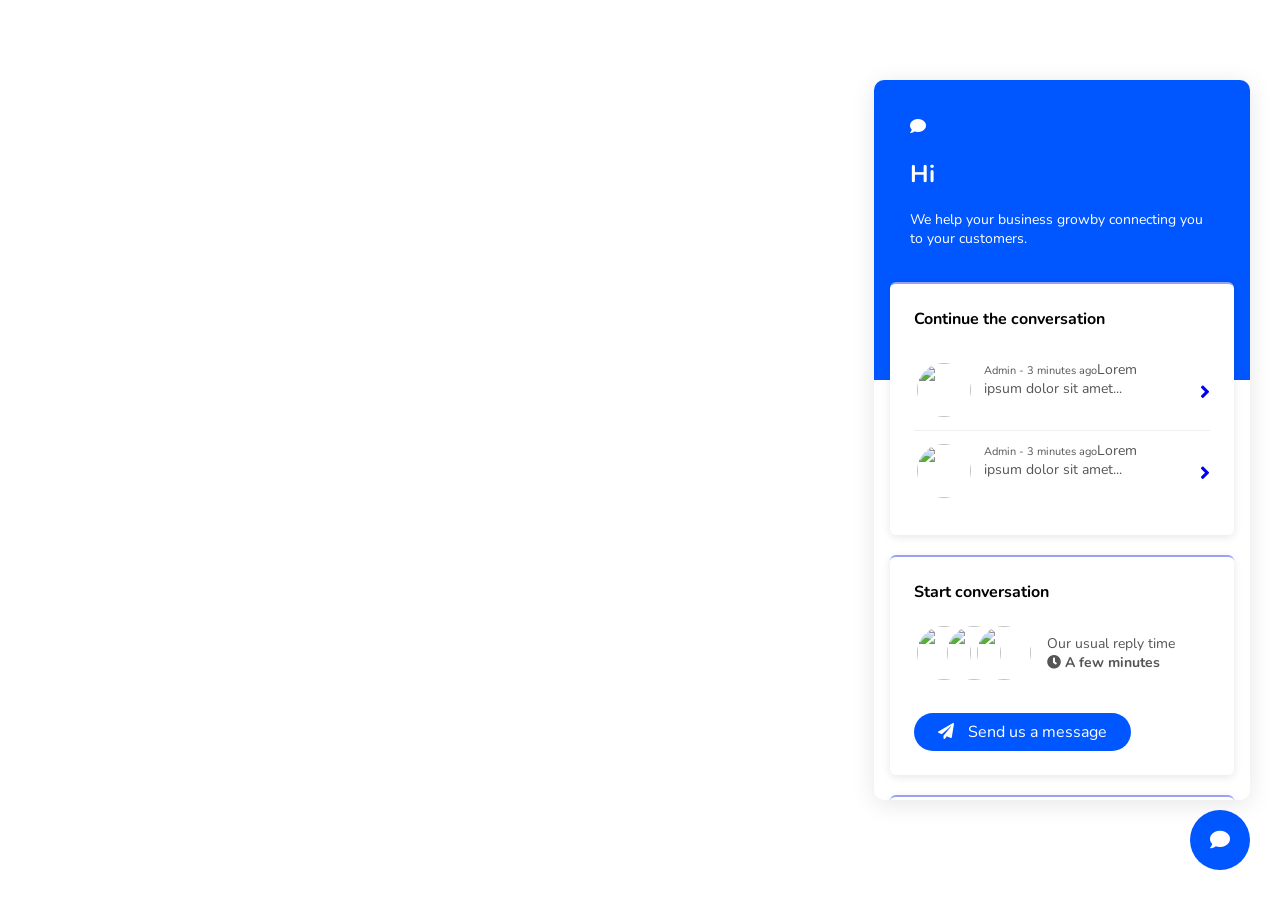
==== chatbot.html @ 060e581b "updates" ====
<!DOCTYPE html>
<html lang="en">
<head>
    <meta charset="UTF-8">
    <meta http-equiv="X-UA-Compatible" content="IE=edge">
    <meta name="viewport" content="width=device-width, initial-scale=1.0">
    <title>Chatbot</title>

    <link rel="stylesheet" href="css/fontawesome-all.css">
    <link rel="preconnect" href="https://fonts.googleapis.com">
    <link rel="preconnect" href="https://fonts.gstatic.com" crossorigin>
    <link href="https://fonts.googleapis.com/css2?family=Nunito:wght@400;700&display=swap" rel="stylesheet">
    <link rel="stylesheet" type="text/css" href="css/chatbot.css">
</head>
<body>
    
    <div class="chatbot-wrapper">
        <div class="chatbot-toggle"><i class="fa fa-comment"></i></div>
    
        <div class="chatbot-body">
            <div class="chatbot-ct">
                <div class="section chatbot-head">
                    <div class="logo"><i class="fa fa-comment"></i></div>
                    <h2>Hi</h2>
                    <p>We help your business growby connecting you to your customers.</p>
                </div>
                <div class="section chatbot-card">
                    <h3>Continue the conversation</h3>
                    <a href="#messager" class="section conv-info pop-link">
                        <div class="pic">
                            <img src="https://img.freepik.com/free-photo/young-beautiful-woman-pink-warm-sweater-natural-look-smiling-portrait-isolated-long-hair_285396-896.jpg" alt="">
                        </div>
                        <p><span>Admin - 3 minutes ago</span>Lorem ipsum dolor sit amet...</p>
                        <i class="fa fa-angle-right"></i>
                    </a>
                    <a href="#messager" class="section conv-info pop-link">
                        <div class="pic">
                            <img src="https://img.freepik.com/free-photo/young-beautiful-woman-pink-warm-sweater-natural-look-smiling-portrait-isolated-long-hair_285396-896.jpg" alt="">
                        </div>
                        <p><span>Admin - 3 minutes ago</span>Lorem ipsum dolor sit amet...</p>
                        <i class="fa fa-angle-right"></i>
                    </a>
                </div>
                <div class="section chatbot-card">
                    <h3>Start conversation</h3>
                    <div class="section conv-info">
                        <div class="img-group">
                            <div class="pic">
                                <img src="https://img.freepik.com/free-photo/young-beautiful-woman-pink-warm-sweater-natural-look-smiling-portrait-isolated-long-hair_285396-896.jpg" alt="">
                            </div>
                            <div class="pic">
                                <img src="https://img.freepik.com/free-photo/young-beautiful-woman-pink-warm-sweater-natural-look-smiling-portrait-isolated-long-hair_285396-896.jpg" alt="">
                            </div>
                            <div class="pic">
                                <img src="https://img.freepik.com/free-photo/young-beautiful-woman-pink-warm-sweater-natural-look-smiling-portrait-isolated-long-hair_285396-896.jpg" alt="">
                            </div>
                        </div>
                        <p>Our usual reply time <br> <i class="fa fa-clock"></i> <strong>A few minutes</strong></p>
                    </div>
                    <a href="#messager" class="chatbot-btn btn-primary pop-link"><i class="fa fa-paper-plane"></i> Send us a message</a>
                </div>
                <div class="section chatbot-card">
                    <h3>Start another conversation</h3>
                    <div class="section conv-info">
                        <div class="img-group">
                            <div class="pic">
                                <img src="https://img.freepik.com/free-photo/young-beautiful-woman-pink-warm-sweater-natural-look-smiling-portrait-isolated-long-hair_285396-896.jpg" alt="">
                            </div>
                            <div class="pic">
                                <img src="https://img.freepik.com/free-photo/young-beautiful-woman-pink-warm-sweater-natural-look-smiling-portrait-isolated-long-hair_285396-896.jpg" alt="">
                            </div>
                            <div class="pic">
                                <img src="https://img.freepik.com/free-photo/young-beautiful-woman-pink-warm-sweater-natural-look-smiling-portrait-isolated-long-hair_285396-896.jpg" alt="">
                            </div>
                        </div>
                        <p>Our usual reply time <br> <i class="fa fa-clock"></i> <strong>A few minutes</strong></p>
                    </div>
                    <a href="#messager" class="chatbot-btn btn-secondary pop-link"><i class="fa fa-paper-plane"></i> Send us a message</a>
                </div>
                <div class="section chatbot-card">
                    <h3>Search for help</h3>
                    <a href="#searcher" class="toggle-search pop-link">
                        <i class="fa fa-search"></i> Search articles...
                    </a>
    
                    <h5>Suggested articles</h5>
                    <ul class="list">
                        <li><a href="#">A/B test different message variations <i class="fa fa-angle-right"></i></a></li>
                        <li><a href="#">Custom Bots Explained <i class="fa fa-angle-right"></i></a></li>
                        <li><a href="#">Design Your Product Tour <i class="fa fa-angle-right"></i></a></li>
                        <li><a href="#">A/B test different message variations <i class="fa fa-angle-right"></i></a></li>
                        <li><a href="#">Custom Bots Explained <i class="fa fa-angle-right"></i></a></li>
                        <li><a href="#">Design Your Product Tour <i class="fa fa-angle-right"></i></a></li>
                    </ul>
                    
                </div>
            </div>
            

            <div id="messager" class="chatbot-popup">
                <div class="chatbot-popup-head">
                    <div class="btn-back"><i class="fa fa-angle-left"></i></div>
                    <div class="avatar">
                        <div class="pic"><img src="https://img.freepik.com/free-photo/young-beautiful-woman-pink-warm-sweater-natural-look-smiling-portrait-isolated-long-hair_285396-896.jpg" alt=""></div>
                        <span>Admin</span>
                    </div>
                </div>
                <div class="messager-body">
                    <div class="message-box">
                        <ul class="message">
                            <li class="sender">
                                <div class="dialog-box">
                                    <p>Lorem ipsum dolor sit amet Lorem ipsum dolor sit amet</p>
                                </div>
                                <span>4 minutes ago</span>
                            </li>
                            <li class="receiver">
                                <div class="dialog-box">
                                    <p>Consectetur adipiscing elit</p>
                                </div>
                                <span>1 minutes ago</span>
                            </li>
                            <li class="sender">
                                <div class="dialog-box">
                                    <p>Lorem ipsum</p>
                                </div>
                                <span>4 minutes ago</span>
                            </li>
                            <li class="receiver">
                                <div class="dialog-box">
                                    <p>Consectetur</p>
                                </div>
                                <span>1 minutes ago</span>
                            </li>
                            <li class="sender">
                                <div class="dialog-box">
                                    <p>Lorem ipsum dolor sit amet Lorem ipsum dolor sit amet</p>
                                </div>
                                <span>4 minutes ago</span>
                            </li>
                            <li class="receiver">
                                <div class="dialog-box">
                                    <p>Consectetur adipiscing elit</p>
                                </div>
                                <span>1 minutes ago</span>
                            </li>
                            <li class="sender">
                                <div class="dialog-box">
                                    <p>Lorem ipsum dolor sit amet Lorem ipsum dolor sit amet</p>
                                </div>
                                <span>4 minutes ago</span>
                            </li>
                            <li class="receiver">
                                <div class="dialog-box">
                                    <p>Consectetur adipiscing elit</p>
                                </div>
                                <span>1 minutes ago</span>
                            </li>
                            <li class="sender">
                                <div class="dialog-box">
                                    <p>Lorem ipsum dolor sit amet Lorem ipsum dolor sit amet</p>
                                </div>
                                <span>4 minutes ago</span>
                            </li>
                        </ul>
                    </div>
                    <form action="" class="input-message">
                        <input type="text" placeholder="Send a message...">
                        <div class="inp-file">
                            <i class="fa fa-paperclip"></i>
                            <input type="file" name="" id="">
                        </div>
                        <button><i class="fa fa-paper-plane"></i></button>
                    </form>
                </div>
            </div>

            <div id="searcher" class="chatbot-popup">
                <div class="chatbot-popup-head">
                    <div class="btn-back"><i class="fa fa-angle-left"></i></div>
                    <form action="" class="chatbot-search-form">
                        <input type="text" placeholder="Search articles...">
                        <button><i class="fa fa-search"></i></button>
                    </form>
                </div>
                <div class="section">
                    <h5>Browse Collection</h5>
                    <ul class="article-list">
                        <li>
                            <h3><a href="#">Lorem Ipsum Dolor Sit Amet <i class="fa fa-angle-right"></i></a></h3>
                            <p>Phasellus aliquam eu purus quis finibus. Pellentesque habitant morbi tristique senectus</p>
                        </li>
                        <li>
                            <h3><a href="#">Lorem Ipsum Dolor Sit Amet <i class="fa fa-angle-right"></i></a></h3>
                            <p>Phasellus aliquam eu purus quis finibus. Pellentesque habitant morbi tristique senectus</p>
                        </li>
                        <li>
                            <h3><a href="#">Lorem Ipsum Dolor Sit Amet <i class="fa fa-angle-right"></i></a></h3>
                            <p>Phasellus aliquam eu purus quis finibus. Pellentesque habitant morbi tristique senectus</p>
                        </li>
                        <li>
                            <h3><a href="#">Lorem Ipsum Dolor Sit Amet <i class="fa fa-angle-right"></i></a></h3>
                            <p>Phasellus aliquam eu purus quis finibus. Pellentesque habitant morbi tristique senectus</p>
                        </li>
                        <li>
                            <h3><a href="#">Lorem Ipsum Dolor Sit Amet <i class="fa fa-angle-right"></i></a></h3>
                            <p>Phasellus aliquam eu purus quis finibus. Pellentesque habitant morbi tristique senectus</p>
                        </li>
                        <li>
                            <h3><a href="#">Lorem Ipsum Dolor Sit Amet <i class="fa fa-angle-right"></i></a></h3>
                            <p>Phasellus aliquam eu purus quis finibus. Pellentesque habitant morbi tristique senectus</p>
                        </li>
                        <li>
                            <h3><a href="#">Lorem Ipsum Dolor Sit Amet <i class="fa fa-angle-right"></i></a></h3>
                            <p>Phasellus aliquam eu purus quis finibus. Pellentesque habitant morbi tristique senectus</p>
                        </li>
                        <li>
                            <h3><a href="#">Lorem Ipsum Dolor Sit Amet <i class="fa fa-angle-right"></i></a></h3>
                            <p>Phasellus aliquam eu purus quis finibus. Pellentesque habitant morbi tristique senectus</p>
                        </li>
                        <li>
                            <h3><a href="#">Lorem Ipsum Dolor Sit Amet <i class="fa fa-angle-right"></i></a></h3>
                            <p>Phasellus aliquam eu purus quis finibus. Pellentesque habitant morbi tristique senectus</p>
                        </li>
                        <li>
                            <h3><a href="#">Lorem Ipsum Dolor Sit Amet <i class="fa fa-angle-right"></i></a></h3>
                            <p>Phasellus aliquam eu purus quis finibus. Pellentesque habitant morbi tristique senectus</p>
                        </li>
                        <li>
                            <h3><a href="#">Lorem Ipsum Dolor Sit Amet <i class="fa fa-angle-right"></i></a></h3>
                            <p>Phasellus aliquam eu purus quis finibus. Pellentesque habitant morbi tristique senectus</p>
                        </li>
                        <li>
                            <h3><a href="#">Lorem Ipsum Dolor Sit Amet <i class="fa fa-angle-right"></i></a></h3>
                            <p>Phasellus aliquam eu purus quis finibus. Pellentesque habitant morbi tristique senectus</p>
                        </li>
                    </ul>
                </div>
            </div>
        </div>
    </div>

    <script src="js/jquery-1.11.0.min.js"></script>
    <script src="js/chatbot.js"></script>
</body>
</html>
---- css/chatbot.css ----
*{
    font-family: 'Nunito', sans-serif;
    box-sizing: border-box;
    -moz-box-sizing: border-box;
    -webkit-box-sizing: border-box;
}
h1,h2,h3,h4,h5,h6,
p,ul,li{
    width: 100%;
    float: left;
}
a{
    text-decoration: none;
}
input:focus{
    outline: none;
}
.chatbot-wrapper{
    position: fixed;
    right: 30px;
    bottom: 30px;
    width: 100%;
    max-width: 376px;
}
.chatbot-toggle{
    width: 60px;
    height: 60px;
    float: right;
    text-align: center;
    color: #fff;
    font-size: 20px;
    padding-top: 17px;
    background: #0057ff;
    border-radius: 50%;
    -moz-border-radius: 50%;
    -webkit-border-radius: 50%;
}

.chatbot-body{
    width: 100%;
    height: 100vh;
    height: 720px;
    overflow: hidden;
    position: absolute;
    bottom: 70px;
    left: 0;
    background: #fff;
    border-radius: 10px;
    -moz-border-radius: 10px;
    -webkit-border-radius: 10px;
    box-shadow: 0 4px 24px rgba(0,0,0,0.1);
    transition: all ease-out 0.3s;
    -moz-transition: all ease-out 0.3s;
    -webkit-transition: all ease-out 0.3s;
}
.chatbot-body::before{
    content: "";
    width: 100%;
    height: 300px;
    position: absolute;
    top: 0;
    left: 0;
    background: #0057ff;
}
.chatbot-body h2{
    font-size: 24px;
}
.chatbot-body p{
    font-size: 14px;
    color: #555;
}
.chatbot-ct{
    position: absolute;
    top: 0;
    left: 0;
    width: 100%;
    height: 100%;
    overflow-y: auto;
    padding: 16px;
    transition: all ease-out 0.3s;
    -moz-transition: all ease-out 0.3s;
    -webkit-transition: all ease-out 0.3s;
}
.section{
    width: 100%;
    float: left;
    position: relative;
    z-index: 2;
}

.chatbot-head{
    padding: 20px;
    color: #fff;
    transition: all ease-out 0.3s;
    -moz-transition: all ease-out 0.3s;
    -webkit-transition: all ease-out 0.3s;
}
.chatbot-head p{
    color: #fff;
    margin-top: 0;
}
.chatbot-card{
    background: #fff;
    padding: 24px;
    border-radius: 6px;
    margin-bottom: 20px;
    -moz-border-radius: 6px;
    -webkit-border-radius: 6px;
    border-top: 2px solid rgba(48, 71, 236, 0.5);
    box-shadow: 0 2px 8px rgba(0,0,0,0.1);
    -moz-box-shadow: 0 2px 8px rgba(0,0,0,0.1);
    -webkit-box-shadow: 0 2px 8px rgba(0,0,0,0.1);
}
.chatbot-card h3{
    margin: 0 0 10px;
    font-size: 16px;
    margin-bottom: 20px;
}
.img-group{
    width: 45%;
    float: left;
    margin-bottom: 30px;
}
.chatbot-card .img-group .pic{
    margin-right: 0;
}
.chatbot-card .pic{
    width: 60px;
    height: 60px;
    float: left;
    margin-left: -30px;
    margin-right: 10px;
    border: 3px solid #fff;
    overflow: hidden;
    border-radius: 50%;
    -moz-border-radius: 50%;
    -webkit-border-radius: 50%;
}
.chatbot-card .pic img{
    width: 100%;
    height: 100%;
    object-fit: cover;
}
.chatbot-card .pic:first-child{
    margin-left: 0;
}
.chatbot-card .section.conv-info p{
    margin: 11px 0;
    width: 55%;
}
.chatbot-card a.section.conv-info{
    border-bottom: 1px solid #efefef;
    padding: 10px 0;
    position: relative;
}
.chatbot-card a.section.conv-info:first-child{
    padding-top: 0;
}
.chatbot-card a.section.conv-info:last-child{
    border-bottom: none;
}
.chatbot-card a.section.conv-info i{
    position: absolute;
    right: 0;
    top: calc(50% - 8px);
    font-size: 20px;
}
.chatbot-card a.section.conv-info p{
    margin: 0;
}
.chatbot-card a.section.conv-info p span{
    font-size: 11px;
    
}

.chatbot-btn{
    padding: 8px 24px;
    color: #fff;
    border-radius: 30px;
    -moz-border-radius: 30px;
    -webkit-border-radius: 30px;
    display: inline-block;
    transition: all ease-out 0.3s;
    -moz-transition: all ease-out 0.3s;
    -webkit-transition: all ease-out 0.3s;
}
.chatbot-btn i{
    margin-right: 10px;
}
.chatbot-btn.btn-primary{
    background: #0057ff;
}
.chatbot-btn.btn-primary:hover{
    background: rgba(95,112,240,1);
}
.chatbot-btn.btn-secondary{
    border: 2px solid #0057ff;
    background: #fff;
    color: #0057ff;
}
.chatbot-btn.btn-secondary:hover{
    background: rgba(95,112,240,0.12);
}

.toggle-search{
    padding: 11px 24px 9px;
    border: 1px solid #dedede;
    width: 100%;
    float: left;
    margin-bottom: 20px;
    font-size: 14px;
    border-radius: 24px;
    -moz-border-radius: 24px;
    -webkit-border-radius: 24px;
    color: #777;
    transition: all ease-out 0.3s;
    -moz-transition: all ease-out 0.3s;
    -webkit-transition: all ease-out 0.3s;
}
.toggle-search i{
    margin-right: 10px;
}
.toggle-search:hover{
    border-color: #0057ff;
}
.toggle-search:hover i{
    color: #0057ff;
}
ul{
    padding-left: 0;
    margin: 0;
}
li{
    list-style: none;
}
.chatbot-card li{
    position: relative;
    width: 100%;
    float: left;
    padding: 10px 0;
    font-size: 14px;
}
.chatbot-card li i{
    position: absolute;
    right: 0;
    top: 13px;
    color: #777;
}
.chatbot-card li a{
    color: #333;
    transition: all ease-out 0.3s;
    -moz-transition: all ease-out 0.3s;
    -webkit-transition: all ease-out 0.3s;
}
.chatbot-card li a:hover{
    color: #0057ff;
}
.chatbot-card h5{
    margin-bottom: 10px;
    margin-top: 0;
}

.chatbot-popup{
    background: #fff;
    width: 100%;
    height: 100%;
    z-index: 3;
    position: absolute;
    bottom: 0;
    left: 100px;
    opacity: 0;
    pointer-events: none;
    transition: all ease-out 0.3s;
    -moz-transition: all ease-out 0.3s;
    -webkit-transition: all ease-out 0.3s;
}
.chatbot-popup.show{
    left: 0;
    opacity: 1;
    pointer-events: auto;
}
.chatbot-popup-head{
    width: 100%;
    height: 60px;
    float: left;
    background: #0057ff;
}
.chatbot-popup-head .btn-back{
    width: 60px;
    height: 60px;
    float: left;
    color: #333;
    font-size: 18px;
    text-align: center;
    padding-top: 18px;
}
.chatbot-popup-head .btn-back:hover{
    cursor: pointer;
}
#messager .chatbot-popup-head .btn-back{
    color: #fff;
}
.chatbot-popup-head .avatar{
    width: calc(100% - 60px);
    float: left;
    padding: 10px 10px 10px 0;
}
.avatar .pic{
    width: 40px;
    height: 40px;
    overflow: hidden;
    float: left;
    border-radius: 50%;
    -moz-border-radius: 50%;
    -webkit-border-radius: 50%;
}
.avatar .pic img{
    width: 100%;
    height: 100%;
    object-fit: cover;
}
.avatar span{
    display: inline-block;
    padding: 10px;
    font-size: 16px;
    color: #fff;
    font-weight: 700;
}
.messager-body{
    width: 100%;
    float: left;
    overflow: hidden;
    position: relative;
    height: calc(100% - 60px);
}
.messager-body form.input-message{
    width: 100%;
    height: 60px;
    position: absolute;
    bottom: 0;
    left: 0;
    border-top: 1px solid #dedede;
}
.messager-body form.input-message input[type="text"]{
    width: 100%;
    height: 60px;
    float: left;
    border: none;
    padding: 16px;
}
.messager-body form.input-message .inp-file{
    width: 40px;
    height: 40px;
    position: absolute;
    right: 66px;
    top: 10px;
    padding-top: 9px;
    text-align: center;
    color: #777;
    transition: all ease-out 0.3s;
    -moz-transition: all ease-out 0.3s;
    -webkit-transition: all ease-out 0.3s;
}
.messager-body form.input-message .inp-file i{
    font-size: 18px;
}
.messager-body form.input-message .inp-file input{
    opacity: 0;
    position: absolute;
    top: 0;
    left: 0;
    width: 100%;
    height: 100%;
    z-index: 2;
}
.messager-body form.input-message .inp-file:hover{
    color: #0057ff;
}
.messager-body form.input-message .inp-file input:hover{
    cursor: pointer;
}
.messager-body form.input-message button{
    width: 40px;
    height: 40px;
    border: none;
    background: #dedede;
    position: absolute;
    top: 10px;
    right: 16px;
    border-radius: 50%;
    -moz-border-radius: 50%;
    -webkit-border-radius: 50%;
    color: #fff;
    background: #0057ff;
}
.chatbot-wrapper.popup-active .chatbot-ct{
    left: -30px;
    overflow-y: hidden;
}

.message-box{
    width: 100%;
    height: calc(100% - 60px);
    float: left;
    overflow-x: hidden;
    overflow-y: auto;
    padding: 16px;
    position: relative;
}
ul.message{
    position: absolute;
    bottom: 0;
    left: 0;
    padding: 16px;
    max-height: 100%;
    overflow-y: auto;
}
ul.message li{
    width: 100%;
    float: left;
    margin-bottom: 16px;
}
ul.message li .dialog-box{
    max-width: 75%;
    padding: 10px 20px;
}
ul.message li .dialog-box p{
    margin: 0;
}
ul.message li span{
    width: 100%;
    float: left;
    font-size: 12px;
    color: #777;
    padding-top: 3px;
}
ul.message li.sender .dialog-box{
    float: right;
    background: #0057ff;
    border-radius: 20px 20px 3px 20px;
    -moz-border-radius: 20px 20px 3px 20px;
    -webkit-border-radius: 20px 20px 3px 20px;
}
ul.message li.sender .dialog-box p{
    color: #fff;
}
ul.message li.receiver .dialog-box{
    float: left;
    background: #f4f4f4;
    border-radius: 20px 20px 20px 3px;
}
ul.message li.sender span{
    text-align: right;
}

#searcher .chatbot-popup-head{
    border-bottom: 1px solid #dedede;
    background: #fff;
}
.chatbot-search-form{
    width: calc(100% - 60px);
    float: left;
    position: relative;
}
.chatbot-search-form input{
    width: 100%;
    height: 60px;
    background: none;
    border: none;
    padding-right: 50px;
}
.chatbot-search-form button{
    position: absolute;
    right: 20px;
    top: 19px;
    font-size: 16px;
    border: none;
    background: none;
    color: #777;
}

#searcher .section{
    padding: 0 16px;
    height: calc(100% - 60px);
    overflow-y: auto;
}
#searcher .section h5{
    margin-bottom: 0;
}
#searcher .section h3{
    margin: 0 0 10px;
    font-size: 14px;
    position: relative;
}
#searcher .section h3 a{
    color: #333;
    transition: all ease-out 0.3s;
    -moz-transition: all ease-out 0.3s;
    -webkit-transition: all ease-out 0.3s;
}
#searcher .section h3 a i{
    position: absolute;
    right: 0;
}
#searcher .section h3:hover a{
    color: #0057ff;
}
#searcher .section p{
    margin: 0;
}
#searcher ul{
    margin-left: -16px;
    width: calc(100% + 32px);
}
#searcher li{
    padding: 20px 16px;
    transition: all ease-out 0.3s;
    -moz-transition: all ease-out 0.3s;
    -webkit-transition: all ease-out 0.3s;
}
#searcher li:last-child{
    border-bottom: none;
}
#searcher li:hover{
    background: rgba(48, 71, 236, 0.12);
}
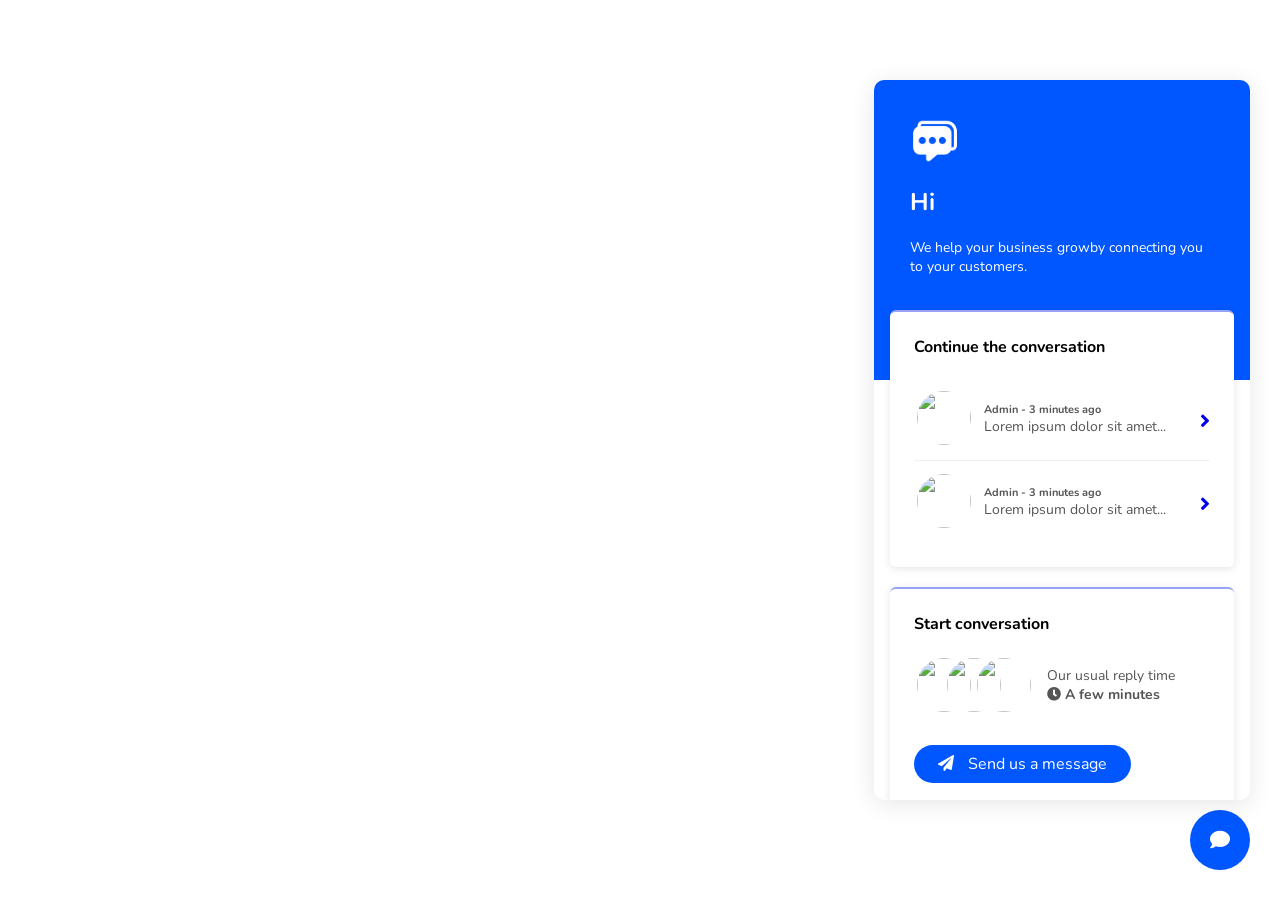
==== commit 847383ef: "updates" ====
--- a/chatbot.html
+++ b/chatbot.html
@@ -20,7 +20,7 @@
         <div class="chatbot-body">
             <div class="chatbot-ct">
                 <div class="section chatbot-head">
-                    <div class="logo"><i class="fa fa-comment"></i></div>
+                    <div class="logo"><img src="images/logo.png" alt=""></div>
                     <h2>Hi</h2>
                     <p>We help your business growby connecting you to your customers.</p>
                 </div>
@@ -35,7 +35,7 @@
                     </a>
                     <a href="#messager" class="section conv-info pop-link">
                         <div class="pic">
-                            <img src="https://img.freepik.com/free-photo/young-beautiful-woman-pink-warm-sweater-natural-look-smiling-portrait-isolated-long-hair_285396-896.jpg" alt="">
+                            <img src="https://img.freepik.com/free-photo/close-up-young-successful-man-smiling-camera-standing-casual-outfit-against-blue-background_1258-66609.jpg?w=2000" alt="">
                         </div>
                         <p><span>Admin - 3 minutes ago</span>Lorem ipsum dolor sit amet...</p>
                         <i class="fa fa-angle-right"></i>
@@ -46,10 +46,10 @@
                     <div class="section conv-info">
                         <div class="img-group">
                             <div class="pic">
-                                <img src="https://img.freepik.com/free-photo/young-beautiful-woman-pink-warm-sweater-natural-look-smiling-portrait-isolated-long-hair_285396-896.jpg" alt="">
-                            </div>
-                            <div class="pic">
-                                <img src="https://img.freepik.com/free-photo/young-beautiful-woman-pink-warm-sweater-natural-look-smiling-portrait-isolated-long-hair_285396-896.jpg" alt="">
+                                <img src="https://t4.ftcdn.net/jpg/02/14/74/61/360_F_214746128_31JkeaP6rU0NzzzdFC4khGkmqc8noe6h.jpg" alt="">
+                            </div>
+                            <div class="pic">
+                                <img src="https://img.freepik.com/free-photo/close-up-young-successful-man-smiling-camera-standing-casual-outfit-against-blue-background_1258-66609.jpg?w=2000" alt="">
                             </div>
                             <div class="pic">
                                 <img src="https://img.freepik.com/free-photo/young-beautiful-woman-pink-warm-sweater-natural-look-smiling-portrait-isolated-long-hair_285396-896.jpg" alt="">
@@ -64,10 +64,10 @@
                     <div class="section conv-info">
                         <div class="img-group">
                             <div class="pic">
-                                <img src="https://img.freepik.com/free-photo/young-beautiful-woman-pink-warm-sweater-natural-look-smiling-portrait-isolated-long-hair_285396-896.jpg" alt="">
-                            </div>
-                            <div class="pic">
-                                <img src="https://img.freepik.com/free-photo/young-beautiful-woman-pink-warm-sweater-natural-look-smiling-portrait-isolated-long-hair_285396-896.jpg" alt="">
+                                <img src="https://t4.ftcdn.net/jpg/02/14/74/61/360_F_214746128_31JkeaP6rU0NzzzdFC4khGkmqc8noe6h.jpg" alt="">
+                            </div>
+                            <div class="pic">
+                                <img src="https://img.freepik.com/free-photo/close-up-young-successful-man-smiling-camera-standing-casual-outfit-against-blue-background_1258-66609.jpg?w=2000" alt="">
                             </div>
                             <div class="pic">
                                 <img src="https://img.freepik.com/free-photo/young-beautiful-woman-pink-warm-sweater-natural-look-smiling-portrait-isolated-long-hair_285396-896.jpg" alt="">
--- a/css/chatbot.css
+++ b/css/chatbot.css
@@ -98,6 +98,16 @@
 .chatbot-head p{
     color: #fff;
     margin-top: 0;
+}
+.logo{
+    width: 50px;
+    height: 50px;
+}
+.logo img{
+    width: 100%;
+    height: 100%;
+    float: left;
+    object-fit: contain;
 }
 .chatbot-card{
     background: #fff;
@@ -167,10 +177,14 @@
 }
 .chatbot-card a.section.conv-info p{
     margin: 0;
+    width: calc(100% - 80px);
+    margin: 14px 0;
 }
 .chatbot-card a.section.conv-info p span{
     font-size: 11px;
-    
+    width: 100%;
+    float: left;
+    font-weight: 700;
 }
 
 .chatbot-btn{
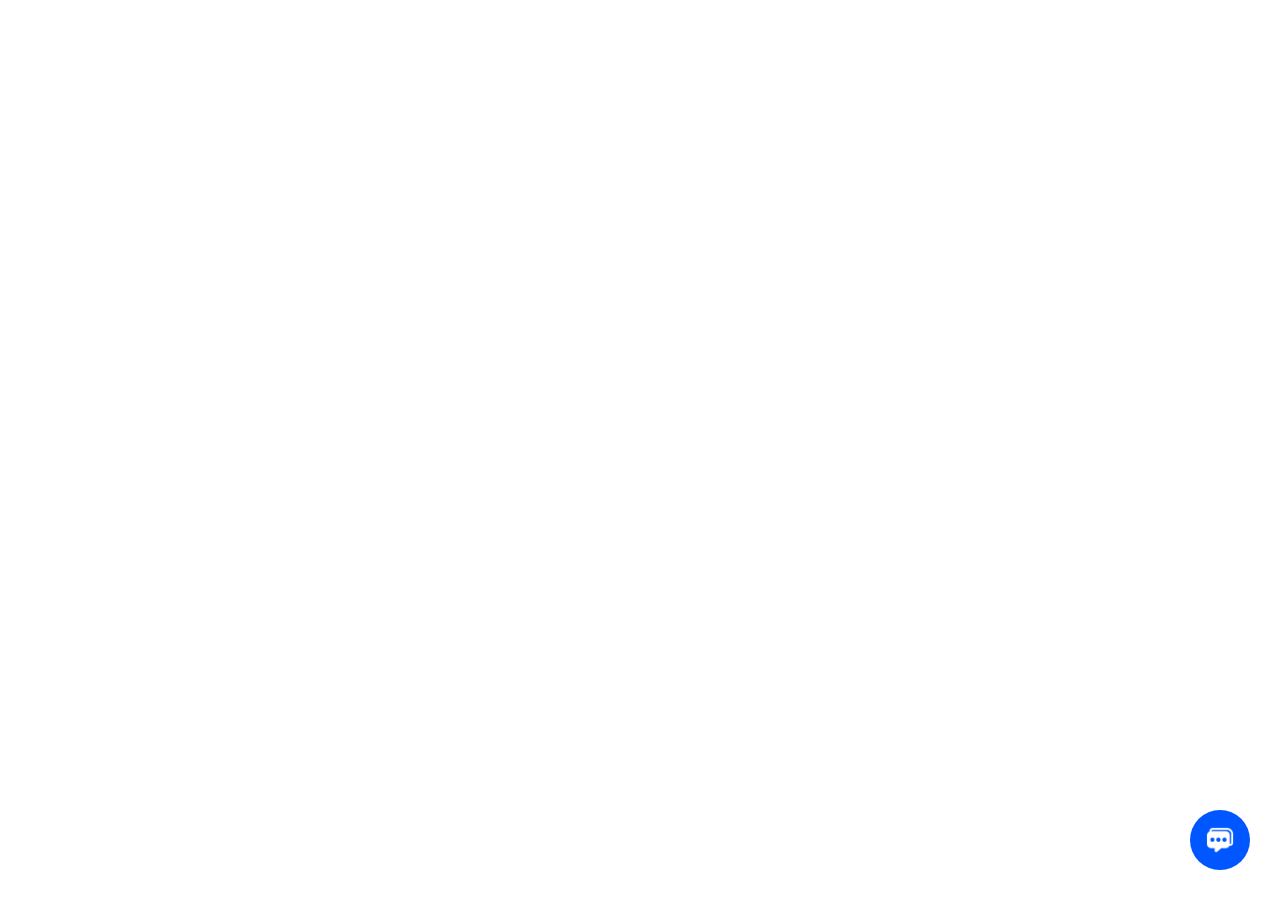
==== commit 03e2c4f8: "updates" ====
--- a/chatbot.html
+++ b/chatbot.html
@@ -15,7 +15,9 @@
 <body>
     
     <div class="chatbot-wrapper">
-        <div class="chatbot-toggle"><i class="fa fa-comment"></i></div>
+        <div class="chatbot-toggle">
+            <span class="fa fa-times"></span>
+        </div>
     
         <div class="chatbot-body">
             <div class="chatbot-ct">
--- a/css/chatbot.css
+++ b/css/chatbot.css
@@ -26,14 +26,45 @@
     width: 60px;
     height: 60px;
     float: right;
-    text-align: center;
-    color: #fff;
-    font-size: 20px;
-    padding-top: 17px;
-    background: #0057ff;
+    background: #0057ff url(../images/logo.png) no-repeat center;
+    background-size: 30px 30px;
     border-radius: 50%;
     -moz-border-radius: 50%;
     -webkit-border-radius: 50%;
+    transition: all ease-out 0.3s;
+    -moz-transition: all ease-out 0.3s;
+    -webkit-transition: all ease-out 0.3s;
+    position: relative;
+    overflow: hidden;
+}
+.chatbot-toggle span{
+    width: 100%;
+    height: 100%;
+    position: absolute;
+    top: 50%;
+    left: 50%;
+    text-align: center;
+    color: #fff;
+    font-size: 20px;
+    padding-top: 19px;
+    background: #0057ff;
+    opacity: 0;
+    transition: all ease-out 0.3s;
+    -moz-transition: all ease-out 0.3s;
+    -webkit-transition: all ease-out 0.3s;
+    transform: translate(-50%,-50%) rotate(180deg);
+    -moz-transform: translate(-50%,-50%) rotate(180deg);
+    -webkit-transform: translate(-50%,-50%) rotate(180deg);
+}
+.chatbot-toggle.active span{
+    opacity: 1;
+    transform: translate(-50%,-50%) rotate(0);
+    -moz-transform: translate(-50%,-50%) rotate(0);
+    -webkit-transform: translate(-50%,-50%) rotate(0);
+}
+.chatbot-toggle:hover{
+    cursor: pointer;
+    background-color: rgba(95,112,240,1);
 }
 
 .chatbot-body{
@@ -42,8 +73,8 @@
     height: 720px;
     overflow: hidden;
     position: absolute;
-    bottom: 70px;
-    left: 0;
+    bottom: -110px;
+    right: -90px;
     background: #fff;
     border-radius: 10px;
     -moz-border-radius: 10px;
@@ -52,6 +83,20 @@
     transition: all ease-out 0.3s;
     -moz-transition: all ease-out 0.3s;
     -webkit-transition: all ease-out 0.3s;
+    transform: scale(0.5);
+    -moz-transform: scale(0.5);
+    -webkit-transform: scale(0.5);
+    opacity: 0;
+    pointer-events: none;
+}
+.chatbot-body.show{
+    bottom: 70px;
+    right: 0;
+    transform: scale(1);
+    -moz-transform: scale(1);
+    -webkit-transform: scale(1);
+    opacity: 1;
+    pointer-events: auto;
 }
 .chatbot-body::before{
     content: "";
